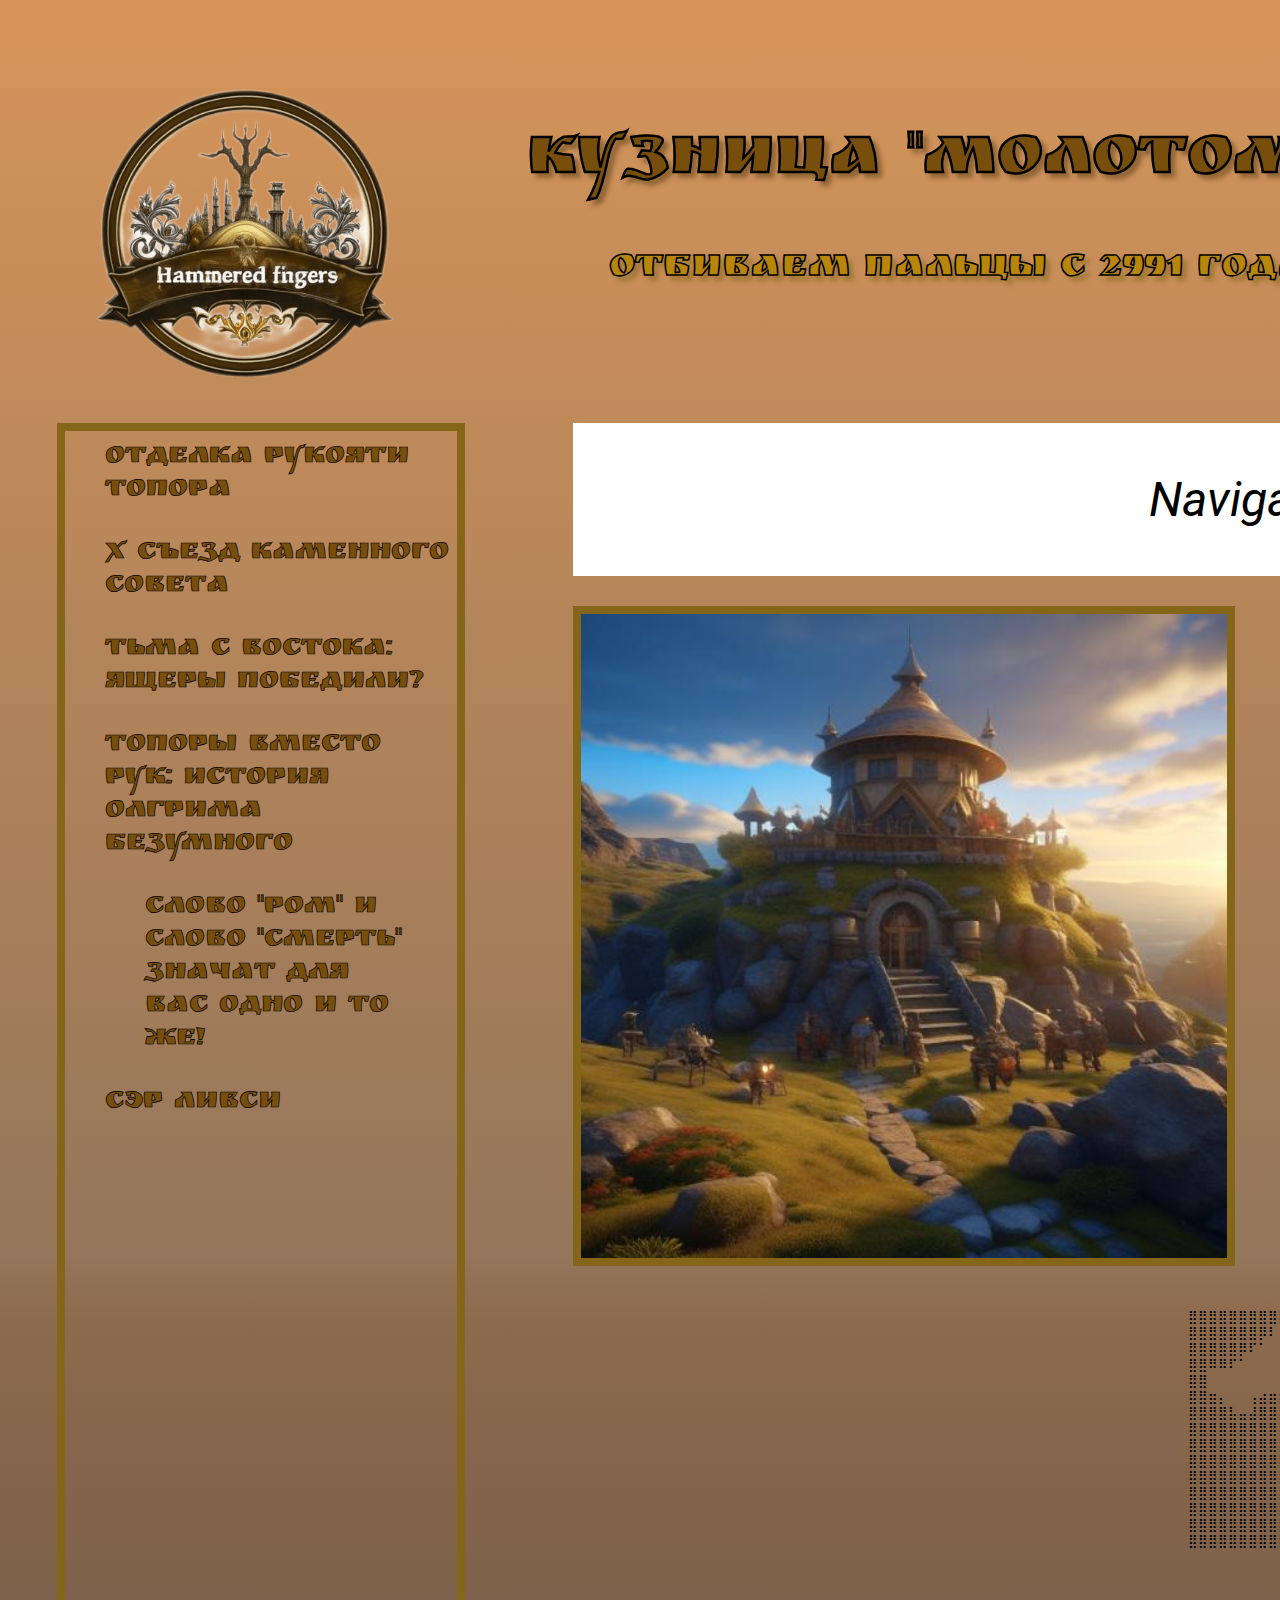
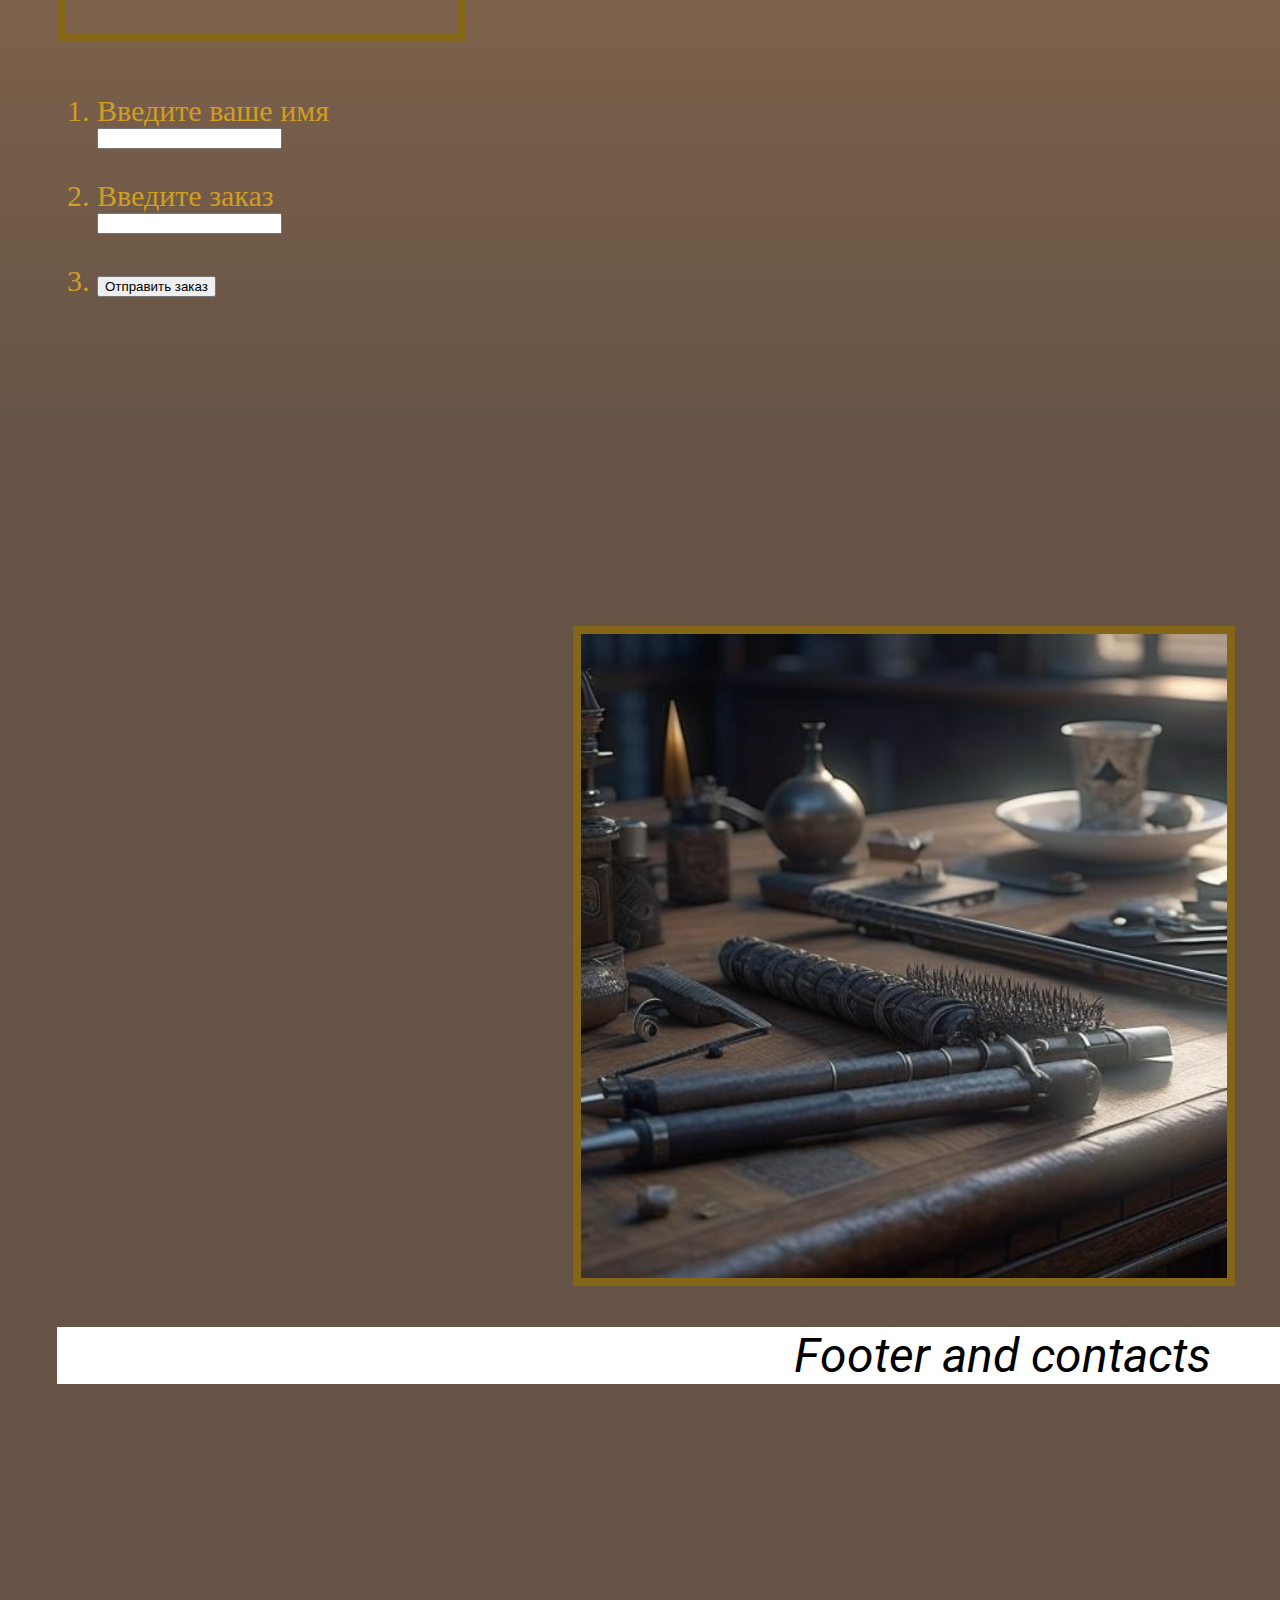
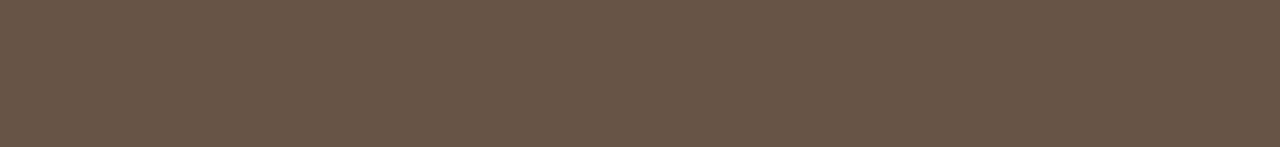
==== index.html @ d374303b "struct: small improve (restruct)" ====
<!DOCTYPE html>
<html lang="ru">
<head>
    <meta charset="UTF-8">
    <meta name="viewport" content="width=device-width, initial-scale=1.0">
    <meta name="keywords" content="кузня, дварфы, фэнтези, саурон-сосатт">
    <meta name="description" content="Закажите любое оружие! Восславим силу, что позволила нам снова ковать оружие!">
    <title>Кузня</title>
    <link href="../css/outlines.css" rel="stylesheet">
</head>
<body>
    <div class="main-container">
        <header>
            <div class = "logo">
                <img src="../resources/img/output_0-transformed.png" alt="Logo" id="logo">
            </div>
            <div class="top-text">
                <h1>Кузница "Молотом по пальцам"</h1>
                <h2>Отбиваем пальцы с 2991 года третьей эпохи</h2>
            </div>
        </header>
        <main>
            <nav class="main-nav">
                <p>Navigation</p>
            </nav>
            <section class = "first-image-block">
                <img src="../resources/img/Forge/Forge1.jpg" alt="Forge1">
                <img src="../resources/img/Forge/Forge2.jpg" alt="Forge2">
            </section>
            <article>
                <pre>
                    ⣿⣿⣿⣿⣿⣿⣿⣿⣿⣿⣿⣿⣿⣿⣿⣿⣿⣿⣿⣿⣿⣿⣿⣿⣿⣿⣿⣿⣿⣿
                    ⣿⣿⣿⣿⣿⣿⣿⡿⠇⠀⠘⠿⣿⣿⠀⠀⠀⠀⠀⠀⠀⢸⣿⣿⣿⣿⣿⣿⣿⣿
                    ⣿⣿⣿⣿⣿⡿⠏⠁⠀⠀⠀⠀⠉⣿⠀⠀⠀⠀⠀⠀⠀⢸⣿⣿⣿⣿⣿⣿⣿⣿
                    ⣿⣿⠿⠿⠏⠁⠀⠀⠀⠀⢀⣀⣀⣿⠀⠀⠀⠀⠀⠀⠀⠸⢏⣉⣉⡹⣿⣿⣿⣿
                    ⣿⣿⠀⠀⠀⠀⠀⠀⠀⠀⠸⣿⣿⣿⠀⠀⠀⠀⠀⠀⠀⢀⣸⣿⣿⣇⠉⠿⣿⣿
                    ⣿⣿⣶⡄⠀⠀⢠⣴⣶⣦⡄⣩⣉⣉⠀⠀⠀⠀⠀⠀⠀⢸⣿⣿⣿⣿⣶⣤⠉⣿
                    ⣿⣿⣿⣿⣧⣤⣼⣿⣿⡇⢠⠀⠀⠀⠀⣤⠀⠀⠀⠀⠀⠀⠀⠀⠘⠛⢻⣿⠀⣿
                    ⣿⣿⣿⣿⣿⣿⣿⣿⣿⡇⢸⠀⠀⣤⠀⠀⠀⠀⠀⠀⠀⢠⡄⠀⠀⠀⣤⣤⣿⣿
                    ⣿⣿⣿⣿⣿⣿⣿⣿⣿⣧⡄⠀⠀⣿⠀⠀⠀⠀⠀⠀⠀⢸⡇⠀⠀⢠⣿⣿⣿⣿
                    ⣿⣿⣿⣿⣿⣿⣿⣿⣿⣿⡇⠀⠉⣿⠀⠀⠀⠀⠀⠀⠀⢸⡏⠁⠀⢸⣿⣿⣿⣿
                    ⣿⣿⣿⣿⣿⣿⣿⣿⣿⣿⡇⠀⣶⣿⠀⠀⠀⠀⠀⠀⠀⢸⣷⡆⠀⢸⣿⣿⣿⣿
                    ⣿⣿⣿⣿⣿⣿⣿⣿⣿⣿⣷⣶⣿⠿⠀⠀⠀⠀⠀⠀⠀⠸⢿⣷⣶⣾⣿⣿⣿⣿
                    ⣿⣿⣿⣿⣿⣿⣿⣿⣿⣿⣿⣿⠿⠀⠀⣀⠀⠀⠀⢀⡀⠀⠸⢿⣿⣿⣿⣿⣿⣿
                    ⣿⣿⣿⣿⣿⣿⣿⣿⣿⣿⡟⠛⠀⠀⠀⣿⣶⣀⣀⣾⡇⠀⠀⠘⠛⢻⣿⣿⣿⣿
                    ⣿⣿⣿⣿⣿⣿⣿⣿⣿⣿⣧⣤⣤⣤⣤⣿⣿⣿⣿⣿⣧⣤⣤⣤⣤⣼⣿⣿⣿⣿
                </pre>
            </article>
            <section class = "second-image-block">
                <img src="../resources/img/Examples/Example1.jpg" alt="Weapon1">
                <img src="../resources/img/Examples/Example2.jpg" alt="Weapon2">
            </section>
        </main>
        <aside>
            <nav class="side-nav">
                <ul>
                    <li><a href="#">Отделка рукояти топора</a></li>
                    <li><a href="#">X съезд Каменного Совета</a></li>
                    <li><a href="#">Тьма с Востока: ящеры победили?</a></li>
                    <li><a href="#">Топоры вместо рук: история Олгрима Безумного</a></li>
                    <li><a href="#"><blockquote cite="#">Слово "ром" и слово "смерть" значат для вас одно и то же!</blockquote> Сэр Ливси</a></li>
                </ul>
            </nav>
            <section class="order-form">
                <form action="#" method="post">
                    <ol>   
                        <li><label for="name_input">Введите ваше имя</label>
                        <input type="text" id="name_input"></li>
                        <li><label for="order_input">Введите заказ</label>
                        <input type="text" id="order_input"></li>
                        <li><input type="submit" value="Отправить заказ"></li>
                    </ol>
                </form>
            </section>
        </aside>
        <footer>
            Footer and contacts
        </footer>
    </div>
</body>
</html>
---- css/outlines.css ----
@import url("https://fonts.googleapis.com/css2?family=Ruslan+Display&display=swap");
@import url("https://fonts.googleapis.com/css2?family=Roboto:ital@0;1&family=Ruslan+Display&display=swap");
html {
  background: linear-gradient(180deg, rgba(200, 115, 37, 0.76) 0%, rgba(115, 75, 40, 0.76) 37.5%, rgba(104, 59, 21, 0.76) 39.58%, rgba(54, 30, 12, 0.76) 60.42%);
  background-repeat: no-repeat;
}

body {
  width: 1890px;
  height: 3243px;
  margin-top: 47px;
  padding: 0px 49px 49px 49px;
}

div.logo {
  display: inline-block;
  width: 19.58%;
  height: 376px;
  float: left;
}

#logo {
  width: 376px;
  height: 376px;
}

header {
  width: 100%;
  display: inline-block;
}

div.top-text {
  padding-top: 30px;
  font-family: "Ruslan Display";
  display: inline-block;
  -webkit-text-stroke: 0.3px black;
}

.main-container h1 {
  font-size: 70px;
  padding-left: 101px;
  color: #784E0D;
  text-shadow: 5px 5px 4px rgba(87, 61, 19, 0.5);
}

.main-container h2 {
  font-size: 40px;
  text-align: center;
  color: #B8860B;
  text-shadow: 5px 5px 4px rgba(133, 101, 23, 0.5);
}

main {
  margin-left: auto;
  width: 72.7%;
  float: right;
}

nav.main-nav {
  display: flex;
  justify-content: center;
  background-color: white;
  font-family: Roboto;
  font-size: 48px;
  font-style: italic;
  text-align: center;
  font-weight: 400;
  line-height: normal;
}

nav.main-nav p {
  text-align: center;
}

section.first-image-block {
  margin-top: 30px;
  text-align: center;
}

section.first-image-block img {
  width: 646px;
  height: 644px;
  border: 8px solid #856517;
}

section.first-image-block > img:first-of-type {
  float: left;
}

section.first-image-block > img:last-of-type {
  float: right;
}

article {
  display: inline-block;
  text-align: center;
  height: 910px;
  width: 100%;
  margin-top: 30px;
}

aside {
  width: 21.58%;
  display: inline-block;
  float: left;
}

aside > nav, aside > section {
  height: 1203px;
}

aside p {
  margin: 0px;
}

nav.side-nav {
  border: 8px solid #856517;
}

nav.side-nav > ul {
  margin-top: 10px;
  list-style-type: none;
}

nav.side-nav ul li:last-child {
  padding-bot: 0px;
}

li a {
  color: #784E0D;
  font-family: "Ruslan Display";
  font-size: 30px;
  -webkit-text-stroke: 0.7px black;
  text-decoration: none;
  transition: transform 1s ease-out 0.5s;
}

li a:hover {
  transform: translate(5px, 5px);
  color: #B8860B;
}

li:not(:first-of-type) {
  margin-top: 30px;
}

section.order-form {
  color: #d09e23;
  font-size: 30px;
  margin-top: 52px;
}

section.order-form input, label {
  display: block;
}

section.second-image-block {
  margin-top: 20px;
  text-align: center;
}

section.second-image-block img {
  width: 646px;
  height: 644px;
  border: 8px solid #856517;
}

section.second-image-block img:first-of-type {
  float: left;
}

section.second-image-block img:last-of-type {
  float: right;
}

footer {
  width: 100%;
  display: inline-block;
  margin-top: 30px;
  background-color: white;
  font-family: Roboto;
  font-size: 48px;
  font-style: italic;
  text-align: center;
  font-weight: 400;
  line-height: normal;
}/*# sourceMappingURL=outlines.css.map */
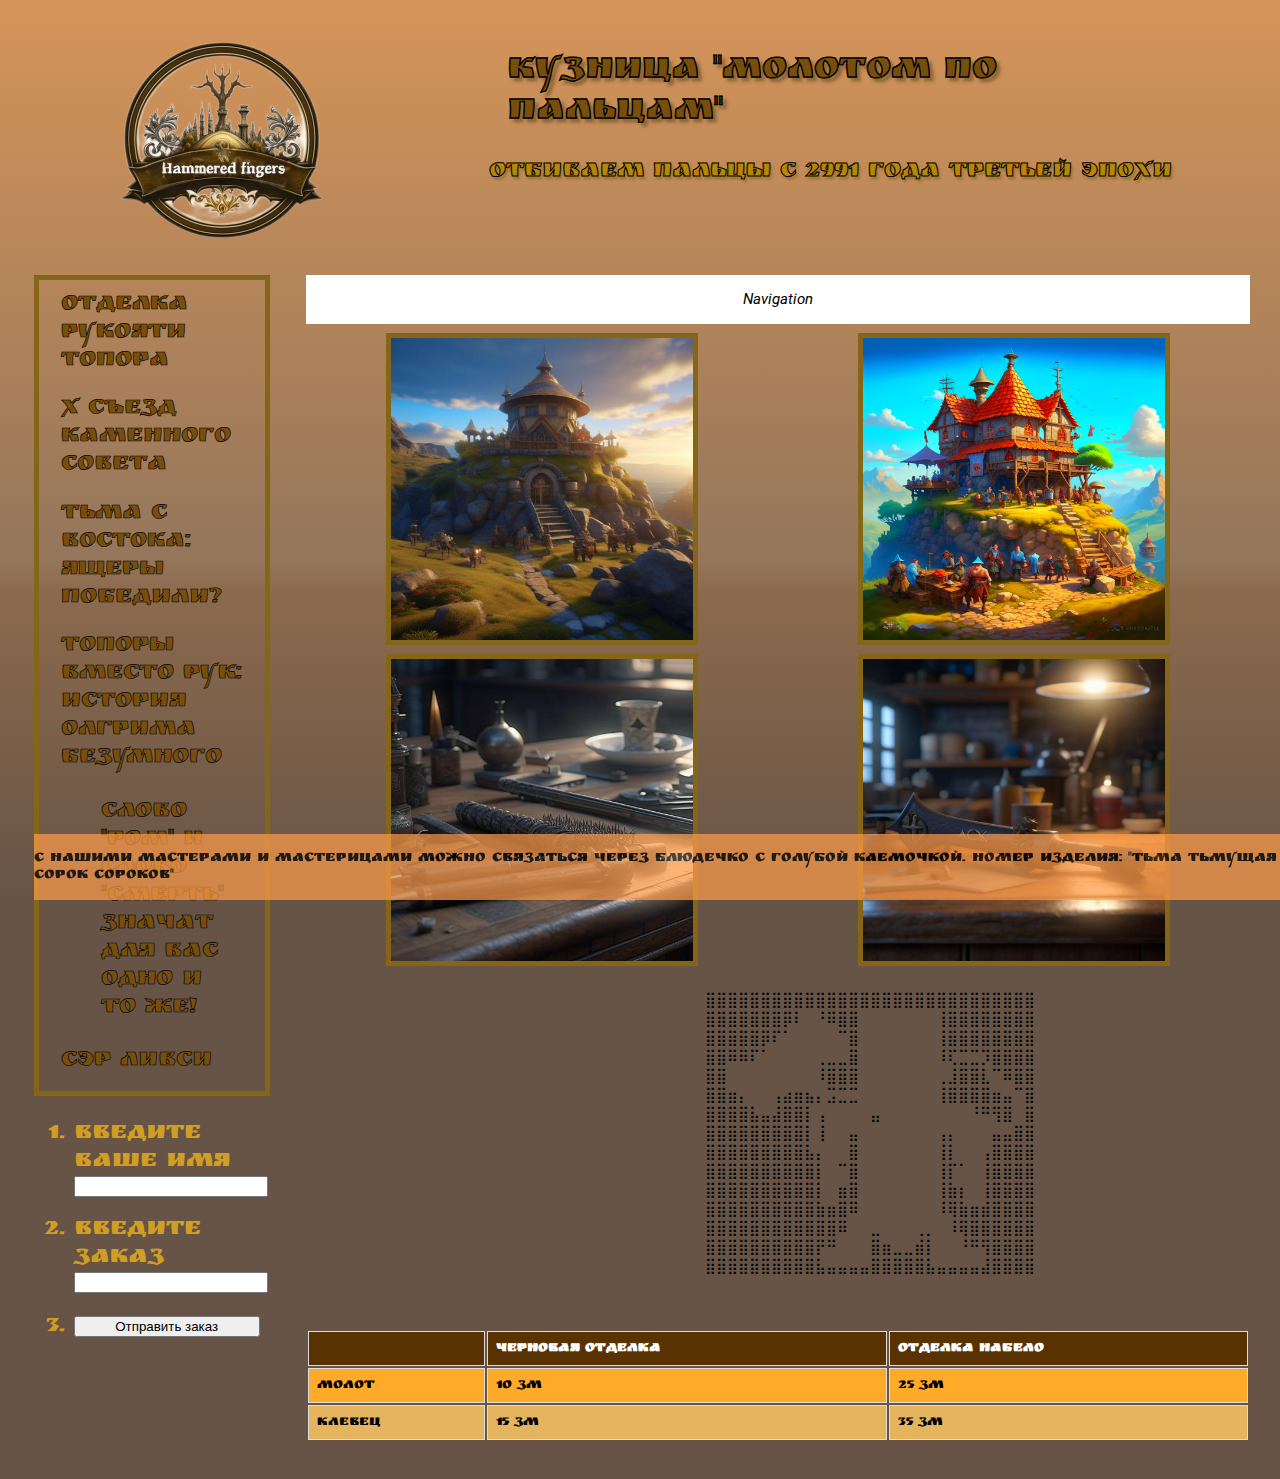
==== commit bb766f1b: "footer added, @media added, adaptivity added" ====
--- a/index.html
+++ b/index.html
@@ -6,51 +6,20 @@
     <meta name="keywords" content="кузня, дварфы, фэнтези, саурон-сосатт">
     <meta name="description" content="Закажите любое оружие! Восславим силу, что позволила нам снова ковать оружие!">
     <title>Кузня</title>
-    <link href="../css/outlines.css" rel="stylesheet">
+    <link href="css/outlines.css" rel="stylesheet">
 </head>
 <body>
+    <header>
+        <div class = "logo">
+            <img src="resources/img/output_0-transformed.png" alt="Logo" id="logo">
+        </div>
+        <div class="top-text">
+            <h1>Кузница "Молотом по пальцам"</h1>
+            <h2>Отбиваем пальцы с 2991 года третьей эпохи</h2>
+        </div>
+    </header>
+
     <div class="main-container">
-        <header>
-            <div class = "logo">
-                <img src="../resources/img/output_0-transformed.png" alt="Logo" id="logo">
-            </div>
-            <div class="top-text">
-                <h1>Кузница "Молотом по пальцам"</h1>
-                <h2>Отбиваем пальцы с 2991 года третьей эпохи</h2>
-            </div>
-        </header>
-        <main>
-            <nav class="main-nav">
-                <p>Navigation</p>
-            </nav>
-            <section class = "first-image-block">
-                <img src="../resources/img/Forge/Forge1.jpg" alt="Forge1">
-                <img src="../resources/img/Forge/Forge2.jpg" alt="Forge2">
-            </section>
-            <article>
-                <pre>
-                    ⣿⣿⣿⣿⣿⣿⣿⣿⣿⣿⣿⣿⣿⣿⣿⣿⣿⣿⣿⣿⣿⣿⣿⣿⣿⣿⣿⣿⣿⣿
-                    ⣿⣿⣿⣿⣿⣿⣿⡿⠇⠀⠘⠿⣿⣿⠀⠀⠀⠀⠀⠀⠀⢸⣿⣿⣿⣿⣿⣿⣿⣿
-                    ⣿⣿⣿⣿⣿⡿⠏⠁⠀⠀⠀⠀⠉⣿⠀⠀⠀⠀⠀⠀⠀⢸⣿⣿⣿⣿⣿⣿⣿⣿
-                    ⣿⣿⠿⠿⠏⠁⠀⠀⠀⠀⢀⣀⣀⣿⠀⠀⠀⠀⠀⠀⠀⠸⢏⣉⣉⡹⣿⣿⣿⣿
-                    ⣿⣿⠀⠀⠀⠀⠀⠀⠀⠀⠸⣿⣿⣿⠀⠀⠀⠀⠀⠀⠀⢀⣸⣿⣿⣇⠉⠿⣿⣿
-                    ⣿⣿⣶⡄⠀⠀⢠⣴⣶⣦⡄⣩⣉⣉⠀⠀⠀⠀⠀⠀⠀⢸⣿⣿⣿⣿⣶⣤⠉⣿
-                    ⣿⣿⣿⣿⣧⣤⣼⣿⣿⡇⢠⠀⠀⠀⠀⣤⠀⠀⠀⠀⠀⠀⠀⠀⠘⠛⢻⣿⠀⣿
-                    ⣿⣿⣿⣿⣿⣿⣿⣿⣿⡇⢸⠀⠀⣤⠀⠀⠀⠀⠀⠀⠀⢠⡄⠀⠀⠀⣤⣤⣿⣿
-                    ⣿⣿⣿⣿⣿⣿⣿⣿⣿⣧⡄⠀⠀⣿⠀⠀⠀⠀⠀⠀⠀⢸⡇⠀⠀⢠⣿⣿⣿⣿
-                    ⣿⣿⣿⣿⣿⣿⣿⣿⣿⣿⡇⠀⠉⣿⠀⠀⠀⠀⠀⠀⠀⢸⡏⠁⠀⢸⣿⣿⣿⣿
-                    ⣿⣿⣿⣿⣿⣿⣿⣿⣿⣿⡇⠀⣶⣿⠀⠀⠀⠀⠀⠀⠀⢸⣷⡆⠀⢸⣿⣿⣿⣿
-                    ⣿⣿⣿⣿⣿⣿⣿⣿⣿⣿⣷⣶⣿⠿⠀⠀⠀⠀⠀⠀⠀⠸⢿⣷⣶⣾⣿⣿⣿⣿
-                    ⣿⣿⣿⣿⣿⣿⣿⣿⣿⣿⣿⣿⠿⠀⠀⣀⠀⠀⠀⢀⡀⠀⠸⢿⣿⣿⣿⣿⣿⣿
-                    ⣿⣿⣿⣿⣿⣿⣿⣿⣿⣿⡟⠛⠀⠀⠀⣿⣶⣀⣀⣾⡇⠀⠀⠘⠛⢻⣿⣿⣿⣿
-                    ⣿⣿⣿⣿⣿⣿⣿⣿⣿⣿⣧⣤⣤⣤⣤⣿⣿⣿⣿⣿⣧⣤⣤⣤⣤⣼⣿⣿⣿⣿
-                </pre>
-            </article>
-            <section class = "second-image-block">
-                <img src="../resources/img/Examples/Example1.jpg" alt="Weapon1">
-                <img src="../resources/img/Examples/Example2.jpg" alt="Weapon2">
-            </section>
-        </main>
         <aside>
             <nav class="side-nav">
                 <ul>
@@ -73,9 +42,71 @@
                 </form>
             </section>
         </aside>
+        <main>
+            <nav class="main-nav">
+                <p>Navigation</p>
+            </nav>
+
+            <section class = "first-image-block">
+                <img src="resources/img/Forge/Forge1.jpg" alt="Forge1">
+                <img src="resources/img/Forge/Forge2.jpg" alt="Forge2">
+            </section>
+
+            <section class = "second-image-block">
+                <img src="resources/img/Examples/Example1.jpg" alt="Weapon1">
+                <img src="resources/img/Examples/Example2.jpg" alt="Weapon2">
+            </section>
+
+            <article>
+                <pre>
+                    ⣿⣿⣿⣿⣿⣿⣿⣿⣿⣿⣿⣿⣿⣿⣿⣿⣿⣿⣿⣿⣿⣿⣿⣿⣿⣿⣿⣿⣿⣿
+                    ⣿⣿⣿⣿⣿⣿⣿⡿⠇⠀⠘⠿⣿⣿⠀⠀⠀⠀⠀⠀⠀⢸⣿⣿⣿⣿⣿⣿⣿⣿
+                    ⣿⣿⣿⣿⣿⡿⠏⠁⠀⠀⠀⠀⠉⣿⠀⠀⠀⠀⠀⠀⠀⢸⣿⣿⣿⣿⣿⣿⣿⣿
+                    ⣿⣿⠿⠿⠏⠁⠀⠀⠀⠀⢀⣀⣀⣿⠀⠀⠀⠀⠀⠀⠀⠸⢏⣉⣉⡹⣿⣿⣿⣿
+                    ⣿⣿⠀⠀⠀⠀⠀⠀⠀⠀⠸⣿⣿⣿⠀⠀⠀⠀⠀⠀⠀⢀⣸⣿⣿⣇⠉⠿⣿⣿
+                    ⣿⣿⣶⡄⠀⠀⢠⣴⣶⣦⡄⣩⣉⣉⠀⠀⠀⠀⠀⠀⠀⢸⣿⣿⣿⣿⣶⣤⠉⣿
+                    ⣿⣿⣿⣿⣧⣤⣼⣿⣿⡇⢠⠀⠀⠀⠀⣤⠀⠀⠀⠀⠀⠀⠀⠀⠘⠛⢻⣿⠀⣿
+                    ⣿⣿⣿⣿⣿⣿⣿⣿⣿⡇⢸⠀⠀⣤⠀⠀⠀⠀⠀⠀⠀⢠⡄⠀⠀⠀⣤⣤⣿⣿
+                    ⣿⣿⣿⣿⣿⣿⣿⣿⣿⣧⡄⠀⠀⣿⠀⠀⠀⠀⠀⠀⠀⢸⡇⠀⠀⢠⣿⣿⣿⣿
+                    ⣿⣿⣿⣿⣿⣿⣿⣿⣿⣿⡇⠀⠉⣿⠀⠀⠀⠀⠀⠀⠀⢸⡏⠁⠀⢸⣿⣿⣿⣿
+                    ⣿⣿⣿⣿⣿⣿⣿⣿⣿⣿⡇⠀⣶⣿⠀⠀⠀⠀⠀⠀⠀⢸⣷⡆⠀⢸⣿⣿⣿⣿
+                    ⣿⣿⣿⣿⣿⣿⣿⣿⣿⣿⣷⣶⣿⠿⠀⠀⠀⠀⠀⠀⠀⠸⢿⣷⣶⣾⣿⣿⣿⣿
+                    ⣿⣿⣿⣿⣿⣿⣿⣿⣿⣿⣿⣿⠿⠀⠀⣀⠀⠀⠀⢀⡀⠀⠸⢿⣿⣿⣿⣿⣿⣿
+                    ⣿⣿⣿⣿⣿⣿⣿⣿⣿⣿⡟⠛⠀⠀⠀⣿⣶⣀⣀⣾⡇⠀⠀⠘⠛⢻⣿⣿⣿⣿
+                    ⣿⣿⣿⣿⣿⣿⣿⣿⣿⣿⣧⣤⣤⣤⣤⣿⣿⣿⣿⣿⣧⣤⣤⣤⣤⣼⣿⣿⣿⣿
+                </pre>
+            </article>
+
+            <div class="table-container">
+                <table class="responsive-table">
+                    <thead>
+                        <tr>
+                            <th></th>
+                            <th>Черновая отделка</th>
+                            <th>Отделка набело</th>
+                        </tr>
+                    </thead>
+                    <tbody>
+                        <tr>
+                            <td>Молот</td>
+                            <td>10 зм</td>
+                            <td>25 зм</td>
+                        </tr>
+                        <tr>
+                            <td>Клевец</td>
+                            <td>15 зм</td>
+                            <td>35 зм</td>
+                        </tr>
+                    </tbody>
+                </table>
+            </div>
+        </main>
+        
+    </div>
         <footer>
-            Footer and contacts
+            <p>С нашими мастерами и мастерицами можно связаться через блюдечко с голубой каемочкой. Номер изделия:
+            "Тьма тьмущая сорок сороков"</p>
         </footer>
-    </div>
+    
 </body>
 </html>--- a/css/outlines.css
+++ b/css/outlines.css
@@ -6,62 +6,69 @@
 }
 
 body {
-  width: 1890px;
-  height: 3243px;
-  margin-top: 47px;
-  padding: 0px 49px 49px 49px;
+  font-family: "Ruslan Display";
+  width: 95%;
+  margin-bottom: 4%;
+  margin-top: 1%;
+  padding: 0 2%;
 }
 
 div.logo {
   display: inline-block;
-  width: 19.58%;
-  height: 376px;
+  height: auto;
   float: left;
 }
 
 #logo {
-  width: 376px;
-  height: 376px;
+  width: 20vw;
+  height: auto;
 }
 
 header {
-  width: 100%;
+  display: flex;
+  justify-content: space-around;
+  width: 100%;
+}
+
+div.top-text {
+  padding-top: 1%;
   display: inline-block;
-}
-
-div.top-text {
-  padding-top: 30px;
-  font-family: "Ruslan Display";
-  display: inline-block;
-  -webkit-text-stroke: 0.3px black;
-}
-
-.main-container h1 {
-  font-size: 70px;
-  padding-left: 101px;
+  -webkit-text-stroke: 0.01vw black;
+}
+
+.main-container {
+  display: flex;
+  flex-direction: row;
+}
+
+header h1 {
+  font-size: 3vw;
+  padding-left: 5%;
   color: #784E0D;
-  text-shadow: 5px 5px 4px rgba(87, 61, 19, 0.5);
-}
-
-.main-container h2 {
-  font-size: 40px;
+  text-shadow: 0.1em 0.1em 0.08em rgba(87, 61, 19, 0.5);
+}
+
+header h2 {
+  font-size: 2vw;
   text-align: center;
   color: #B8860B;
-  text-shadow: 5px 5px 4px rgba(133, 101, 23, 0.5);
+  text-shadow: 0.1em 0.1em 0.08em rgba(133, 101, 23, 0.5);
 }
 
 main {
+  flex: 4;
   margin-left: auto;
-  width: 72.7%;
+  width: 73%;
   float: right;
+  font-size: 1.2vw;
 }
 
 nav.main-nav {
+  width: 100%;
   display: flex;
   justify-content: center;
   background-color: white;
   font-family: Roboto;
-  font-size: 48px;
   font-style: italic;
   text-align: center;
   font-weight: 400;
@@ -73,14 +80,16 @@
 }
 
 section.first-image-block {
-  margin-top: 30px;
+  justify-content: space-around;
+  display: flex;
+  margin-top: 1%;
   text-align: center;
 }
 
 section.first-image-block img {
-  width: 646px;
-  height: 644px;
-  border: 8px solid #856517;
+  width: 32%;
+  height: auto;
+  border: 0.4vw solid #856517;
 }
 
 section.first-image-block > img:first-of-type {
@@ -94,60 +103,69 @@
 article {
   display: inline-block;
   text-align: center;
-  height: 910px;
-  width: 100%;
-  margin-top: 30px;
+  height: auto;
+  width: 100%;
+  margin-top: 1%;
 }
 
 aside {
+  flex: 1;
+  margin-right: 3%;
   width: 21.58%;
-  display: inline-block;
   float: left;
 }
 
 aside > nav, aside > section {
-  height: 1203px;
+  height: auto;
 }
 
 aside p {
-  margin: 0px;
+  margin: 0;
 }
 
 nav.side-nav {
-  border: 8px solid #856517;
+  -webkit-text-stroke: 0.05vw black;
+  border: 0.4vw solid #856517;
 }
 
 nav.side-nav > ul {
-  margin-top: 10px;
+  padding-left: 10%;
+  margin-top: 5%;
   list-style-type: none;
 }
 
 nav.side-nav ul li:last-child {
-  padding-bot: 0px;
+  padding-bot: 0;
+}
+
+ul li:not(:first-of-type) {
+  margin-top: 10%;
 }
 
 li a {
   color: #784E0D;
-  font-family: "Ruslan Display";
-  font-size: 30px;
-  -webkit-text-stroke: 0.7px black;
+  font-size: 2vw;
   text-decoration: none;
   transition: transform 1s ease-out 0.5s;
 }
 
 li a:hover {
-  transform: translate(5px, 5px);
+  transform: translate(0.5em, 0.5em);
   color: #B8860B;
 }
 
-li:not(:first-of-type) {
-  margin-top: 30px;
+nav.side-nav ul li::not(:first-of-type) {
+  margin-top: 1%;
 }
 
 section.order-form {
   color: #d09e23;
-  font-size: 30px;
-  margin-top: 52px;
+  font-size: 2%;
+}
+
+section.order-form input {
+  height: auto;
+  width: 95%;
 }
 
 section.order-form input, label {
@@ -155,14 +173,16 @@
 }
 
 section.second-image-block {
-  margin-top: 20px;
+  justify-content: space-around;
+  display: flex;
+  margin-top: 1%;
   text-align: center;
 }
 
 section.second-image-block img {
-  width: 646px;
-  height: 644px;
-  border: 8px solid #856517;
+  width: 32%;
+  height: auto;
+  border: 0.4vw solid #856517;
 }
 
 section.second-image-block img:first-of-type {
@@ -174,14 +194,69 @@
 }
 
 footer {
-  width: 100%;
-  display: inline-block;
-  margin-top: 30px;
-  background-color: white;
-  font-family: Roboto;
-  font-size: 48px;
-  font-style: italic;
-  text-align: center;
-  font-weight: 400;
-  line-height: normal;
+  display: flex;
+  justify-content: center;
+  -webkit-text-stroke: 0.01vw black;
+  background-color: #ff9d4c;
+  opacity: 70%;
+  position: fixed;
+  bottom: 0;
+  z-index: 100;
+  width: 100%;
+  margin-top: 2%;
+}
+
+section.order-form {
+  margin-top: 10%;
+}
+
+.order-form li:not(:first-of-type) {
+  margin-top: 10%;
+}
+
+.order-form label, .order-form li {
+  font-size: 2vw;
+}
+
+.table-container {
+  display: grid;
+  overflow-x: auto;
+  grid-template-columns: repeat(auto-fit, minmax(200px, 1fr));
+  gap: 20px;
+  margin-top: 20px;
+}
+
+.responsive-table {
+  width: 100%;
+}
+
+.responsive-table th {
+  background-color: #583200;
+  color: #fff;
+  font-weight: bold;
+  padding: 10px;
+}
+
+.responsive-table tr:nth-child(even) {
+  background-color: rgba(255, 201, 100, 0.8274509804);
+}
+
+.responsive-table tr:nth-child(odd) {
+  background-color: #ffaa29;
+}
+
+.responsive-table td, .responsive-table th {
+  border: 1px solid #dddddd;
+  text-align: left;
+  padding: 8px;
+}
+
+@media screen and (max-width: 768px) {
+  .side-nav, div.logo, .order-form {
+    display: none;
+  }
+  footer {
+    width: 70%;
+    float: right;
+  }
 }/*# sourceMappingURL=outlines.css.map */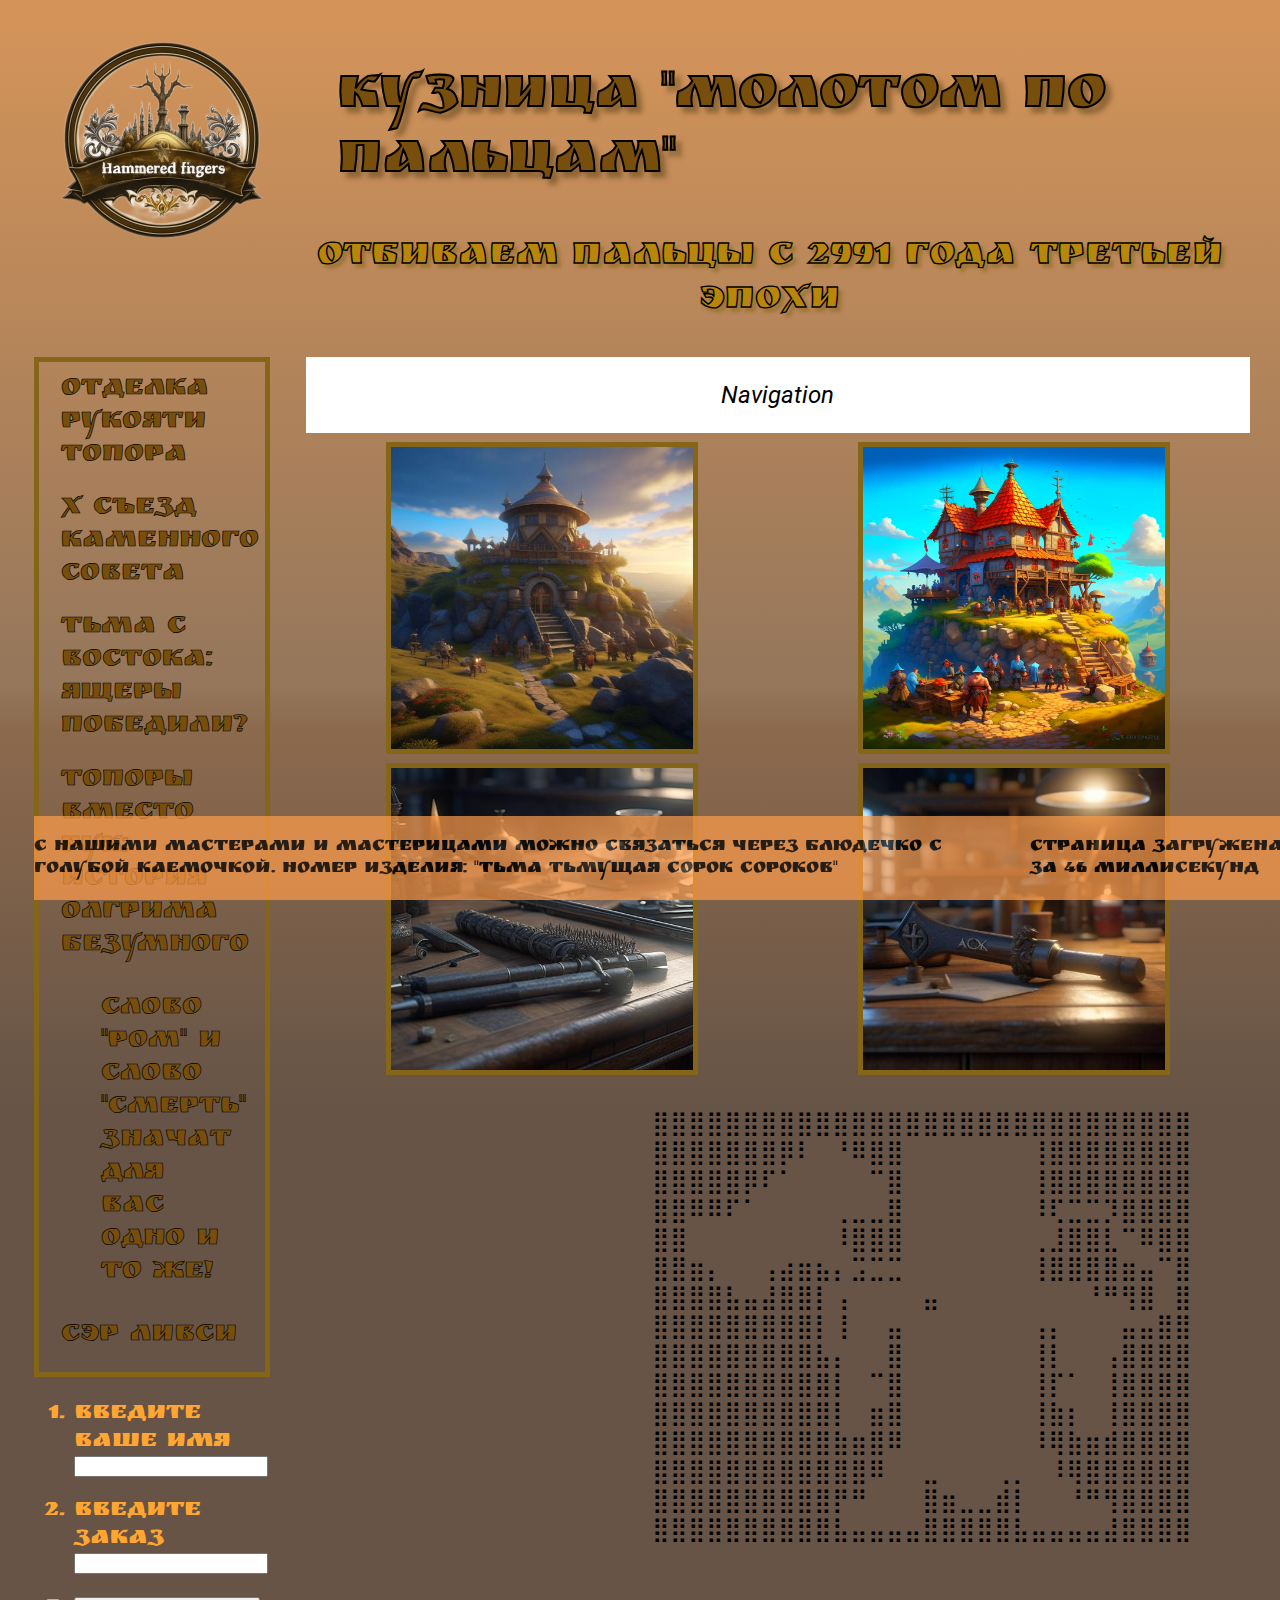
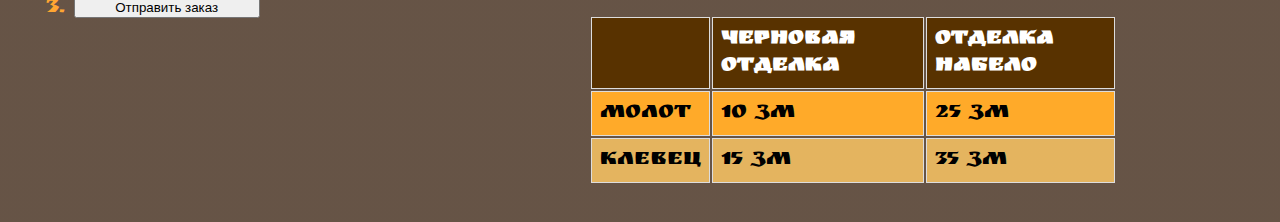
==== commit ce8e99ac: "bugfix, feat: grid fixed. font fixed, load time script added" ====
--- a/index.html
+++ b/index.html
@@ -9,6 +9,19 @@
     <link href="css/outlines.css" rel="stylesheet">
 </head>
 <body>
+    <script>
+        (function() {
+            function displayLoadingStats() {
+                const loadTime = window.performance.timing.loadEventStart - window.performance.timing.navigationStart;
+                const statsElement = document.getElementById("loading-stats");
+                statsElement.textContent = `Страница загружена за ${loadTime} миллисекунд`;
+            }
+
+            window.addEventListener("load", displayLoadingStats);
+        })();
+    </script>
+
+
     <header>
         <div class = "logo">
             <img src="resources/img/output_0-transformed.png" alt="Logo" id="logo">
@@ -106,6 +119,7 @@
         <footer>
             <p>С нашими мастерами и мастерицами можно связаться через блюдечко с голубой каемочкой. Номер изделия:
             "Тьма тьмущая сорок сороков"</p>
+            <p id="loading-stats"> </p>
         </footer>
     
 </body>
--- a/css/outlines.css
+++ b/css/outlines.css
@@ -6,6 +6,7 @@
 }
 
 body {
+  font-size: 20px;
   font-family: "Ruslan Display";
   width: 95%;
   margin-bottom: 4%;
@@ -42,14 +43,14 @@
 }
 
 header h1 {
-  font-size: 3vw;
+  font-size: 3em;
   padding-left: 5%;
   color: #784E0D;
   text-shadow: 0.1em 0.1em 0.08em rgba(87, 61, 19, 0.5);
 }
 
 header h2 {
-  font-size: 2vw;
+  font-size: 2em;
   text-align: center;
   color: #B8860B;
   text-shadow: 0.1em 0.1em 0.08em rgba(133, 101, 23, 0.5);
@@ -60,7 +61,7 @@
   margin-left: auto;
   width: 73%;
   float: right;
-  font-size: 1.2vw;
+  font-size: 1.2em;
 }
 
 nav.main-nav {
@@ -79,25 +80,17 @@
   text-align: center;
 }
 
-section.first-image-block {
+.first-image-block {
   justify-content: space-around;
   display: flex;
   margin-top: 1%;
   text-align: center;
 }
 
-section.first-image-block img {
+.first-image-block img {
   width: 32%;
   height: auto;
   border: 0.4vw solid #856517;
-}
-
-section.first-image-block > img:first-of-type {
-  float: left;
-}
-
-section.first-image-block > img:last-of-type {
-  float: right;
 }
 
 article {
@@ -124,6 +117,7 @@
 }
 
 nav.side-nav {
+  display: block;
   -webkit-text-stroke: 0.05vw black;
   border: 0.4vw solid #856517;
 }
@@ -144,7 +138,7 @@
 
 li a {
   color: #784E0D;
-  font-size: 2vw;
+  font-size: 1.5em;
   text-decoration: none;
   transition: transform 1s ease-out 0.5s;
 }
@@ -158,11 +152,6 @@
   margin-top: 1%;
 }
 
-section.order-form {
-  color: #d09e23;
-  font-size: 2%;
-}
-
 section.order-form input {
   height: auto;
   width: 95%;
@@ -172,25 +161,17 @@
   display: block;
 }
 
-section.second-image-block {
+.second-image-block {
   justify-content: space-around;
   display: flex;
   margin-top: 1%;
   text-align: center;
 }
 
-section.second-image-block img {
+.second-image-block img {
   width: 32%;
   height: auto;
   border: 0.4vw solid #856517;
-}
-
-section.second-image-block img:first-of-type {
-  float: left;
-}
-
-section.second-image-block img:last-of-type {
-  float: right;
 }
 
 footer {
@@ -215,14 +196,14 @@
 }
 
 .order-form label, .order-form li {
-  font-size: 2vw;
+  color: #ffa632;
+  font-size: 1.6rem;
 }
 
 .table-container {
+  margin-left: 30%;
   display: grid;
-  overflow-x: auto;
-  grid-template-columns: repeat(auto-fit, minmax(200px, 1fr));
-  gap: 20px;
+  grid-template-columns: repeat(auto-fit, minmax(20%, 80%));
   margin-top: 20px;
 }
 
@@ -252,6 +233,9 @@
 }
 
 @media screen and (max-width: 768px) {
+  body {
+    font-size: 12px;
+  }
   .side-nav, div.logo, .order-form {
     display: none;
   }
@@ -259,4 +243,13 @@
     width: 70%;
     float: right;
   }
+  .first-image-block, .second-image-block {
+    display: block;
+  }
+  .first-image-block img, .second-image-block img {
+    float: none;
+    width: 100%;
+    height: auto;
+    margin: 0 auto;
+  }
 }/*# sourceMappingURL=outlines.css.map */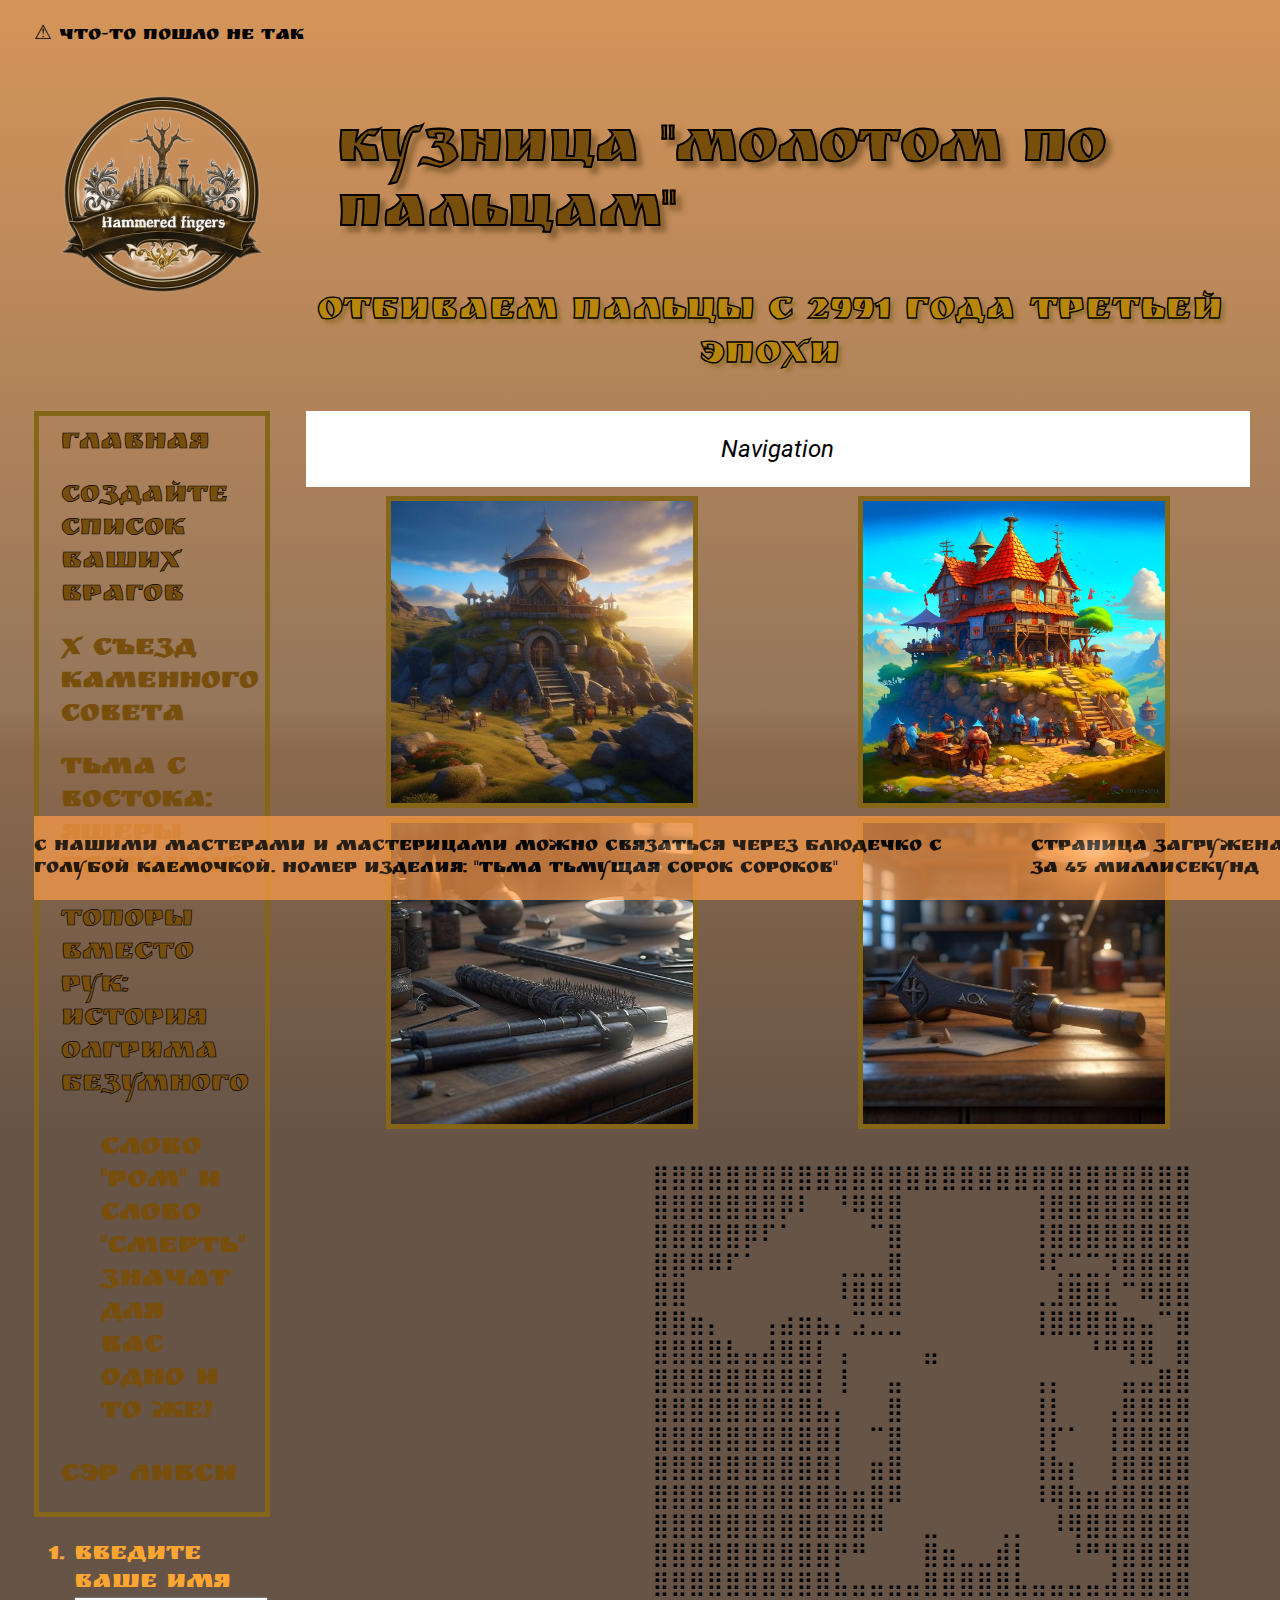
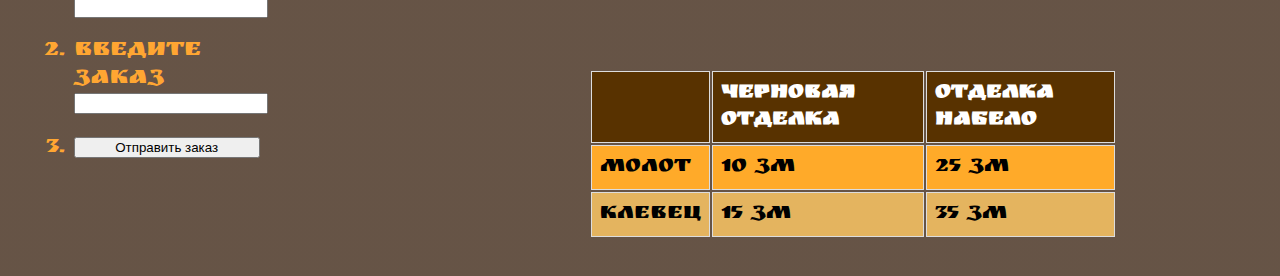
==== commit 6e4b306e: "feat: lab 6 ready" ====
--- a/index.html
+++ b/index.html
@@ -7,6 +7,8 @@
     <meta name="description" content="Закажите любое оружие! Восславим силу, что позволила нам снова ковать оружие!">
     <title>Кузня</title>
     <link href="css/outlines.css" rel="stylesheet">
+    <script src="resources/scripts/active-href.js"></script>
+    <script src="resources/scripts/load.js"></script>
 </head>
 <body>
     <script>
@@ -21,6 +23,9 @@
         })();
     </script>
 
+    <div id="preloader">
+        <img src="resources/img/gifs/load.gif" alt="preloader">
+    </div>
 
     <header>
         <div class = "logo">
@@ -36,11 +41,12 @@
         <aside>
             <nav class="side-nav">
                 <ul>
-                    <li><a href="#">Отделка рукояти топора</a></li>
-                    <li><a href="#">X съезд Каменного Совета</a></li>
-                    <li><a href="#">Тьма с Востока: ящеры победили?</a></li>
-                    <li><a href="#">Топоры вместо рук: история Олгрима Безумного</a></li>
-                    <li><a href="#"><blockquote cite="#">Слово "ром" и слово "смерть" значат для вас одно и то же!</blockquote> Сэр Ливси</a></li>
+                    <li><a href="#">Главная</a></li>
+                    <li><a href="resources/html/ToDo.html">Создайте список ваших врагов</a></li>
+                    <li><a href="">X съезд Каменного Совета</a></li>
+                    <li><a href="">Тьма с Востока: ящеры победили?</a></li>
+                    <li><a href="resources/html/olgrim.html">Топоры вместо рук: история Олгрима Безумного</a></li>
+                    <li><a href=""><blockquote cite="#">Слово "ром" и слово "смерть" значат для вас одно и то же!</blockquote> Сэр Ливси</a></li>
                 </ul>
             </nav>
             <section class="order-form">
@@ -115,12 +121,27 @@
             </div>
         </main>
         
+        
     </div>
-        <footer>
-            <p>С нашими мастерами и мастерицами можно связаться через блюдечко с голубой каемочкой. Номер изделия:
-            "Тьма тьмущая сорок сороков"</p>
-            <p id="loading-stats"> </p>
-        </footer>
+    <section>
+        <div id="posts">
+            
+        </div>
+        <div id="pagination"></div>
+    </section>
+
+    <footer>
+        <p>С нашими мастерами и мастерицами можно связаться через блюдечко с голубой каемочкой. Номер изделия:
+        "Тьма тьмущая сорок сороков"</p>
+        <p id="loading-stats"> </p>
+    </footer>
+
+
+    <template id="template">
+        <h2></h2>
+        <p></p>
+        <strong></strong>
+    </template>
     
 </body>
 </html>